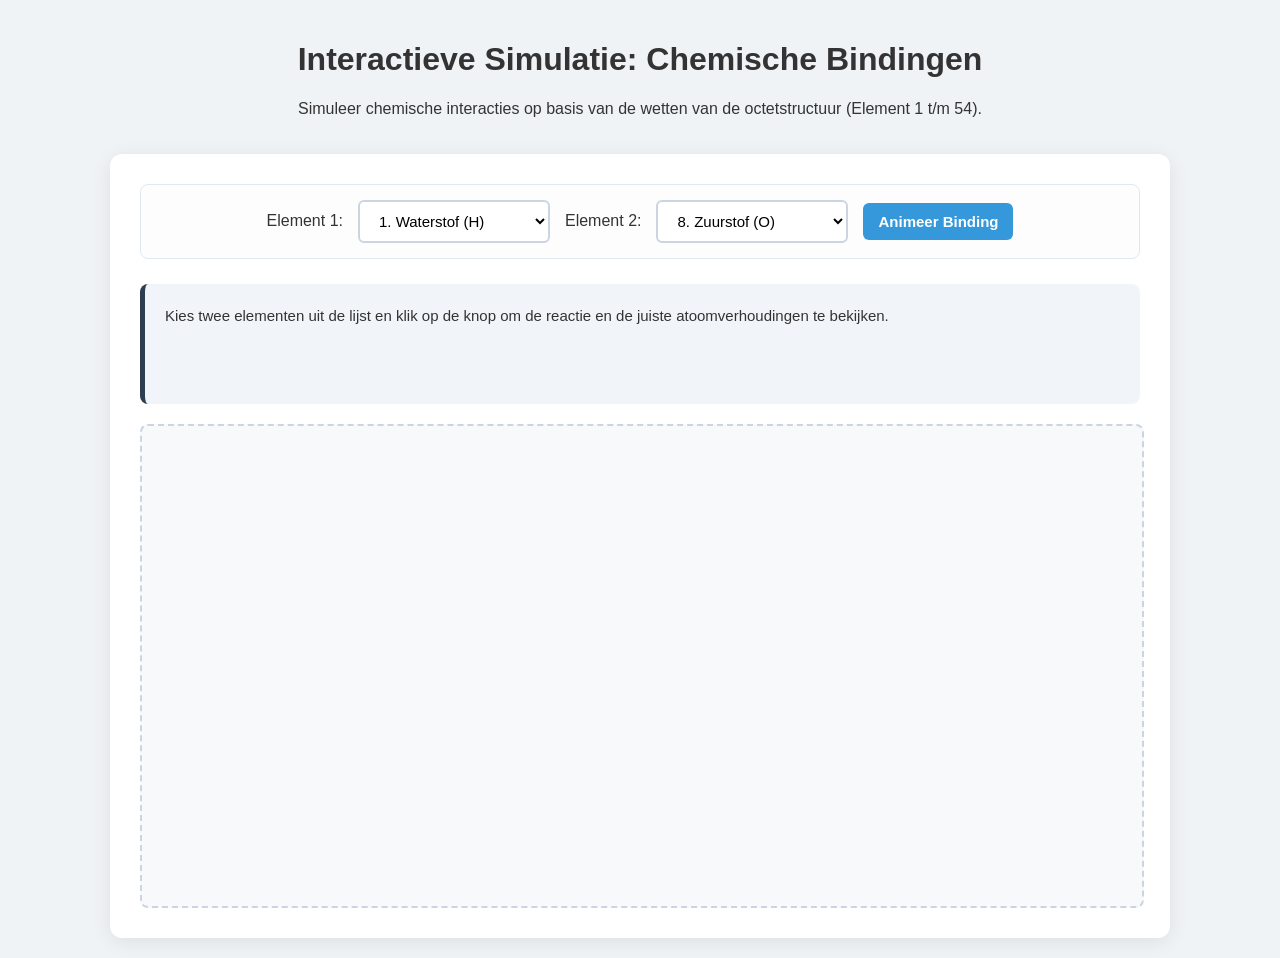
==== bindingen.html @ 424eeea4 "Add interactive simulation for chemical bonding with HTML, CSS, and JavaScript" ====
<!DOCTYPE html>
<html lang="nl">
<head>
    <meta charset="UTF-8">
    <meta name="viewport" content="width=device-width, initial-scale=1.0">
    <title>Simulatie: Chemische Bindingen (Uitgebreid)</title>
    <style>
        :root {
            --primary: #2c3e50;
            --accent: #3498db;
            --metal-color: #95a5a6;
            --nonmetal-color: #e67e22;
            --bg-canvas: #f8f9fa;
        }

        body {
            font-family: 'Segoe UI', Tahoma, Geneva, Verdana, sans-serif;
            background-color: #f0f3f6;
            color: #333;
            margin: 0;
            padding: 20px;
            display: flex;
            flex-direction: column;
            align-items: center;
        }

        header {
            text-align: center;
            margin-bottom: 20px;
        }

        .container {
            max-width: 1000px;
            width: 100%;
            background: white;
            padding: 30px;
            border-radius: 12px;
            box-shadow: 0 4px 20px rgba(0,0,0,0.08);
        }

        .controls {
            display: flex;
            gap: 15px;
            justify-content: center;
            align-items: center;
            margin-bottom: 25px;
            flex-wrap: wrap;
            background: #fdfdfd;
            padding: 15px;
            border-radius: 8px;
            border: 1px solid #e2e8f0;
        }

        select, button {
            padding: 10px 15px;
            font-size: 15px;
            border-radius: 6px;
            border: 2px solid #cbd5e1;
            outline: none;
            background: white;
        }

        select:focus {
            border-color: var(--accent);
        }

        button {
            background-color: var(--accent);
            color: white;
            border: none;
            cursor: pointer;
            font-weight: bold;
            transition: background 0.2s;
        }

        button:hover {
            background-color: #2980b9;
        }

        .result-box {
            background-color: #f1f5f9;
            padding: 20px;
            border-radius: 8px;
            margin-bottom: 20px;
            border-left: 5px solid var(--primary);
            min-height: 80px;
            line-height: 1.6;
            font-size: 15px;
        }

        .animation-container {
            width: 100%;
            height: 480px;
            border: 2px dashed #cbd5e1;
            border-radius: 8px;
            position: relative;
            overflow: hidden;
            background-color: var(--bg-canvas);
        }

        .atom {
            width: 80px;
            height: 80px;
            border-radius: 50%;
            position: absolute;
            display: flex;
            flex-direction: column;
            justify-content: center;
            align-items: center;
            font-weight: bold;
            color: white;
            transition: all 1.2s ease-in-out;
            box-shadow: 0 4px 10px rgba(0,0,0,0.15);
            z-index: 2;
            font-size: 16px;
        }

        .atom span {
            font-size: 11px;
            font-weight: normal;
            opacity: 0.9;
            margin-top: 2px;
        }

        .atom.metal { background-color: var(--metal-color); }
        .atom.nonmetal { background-color: var(--nonmetal-color); }

        .electron {
            width: 14px;
            height: 14px;
            border-radius: 50%;
            position: absolute;
            z-index: 3;
            box-shadow: 0 0 6px rgba(0,0,0,0.3);
            transition: all 1.2s ease-in-out;
            opacity: 0;
        }

        @keyframes vibrateShared {
            0% { transform: translate(0, 0); }
            50% { transform: translate(1px, -1px); }
            100% { transform: translate(0, 0); }
        }
        .shared-vibe {
            animation: vibrateShared 0.3s infinite linear;
        }

        @keyframes seaMove {
            0% { transform: translate(0, 0); }
            50% { transform: translate(20px, -15px); }
            100% { transform: translate(0, 0); }
        }
        .sea-electron {
            background-color: #f1c40f;
            box-shadow: 0 0 8px #f1c40f;
            animation: seaMove 2.5s infinite ease-in-out;
            opacity: 1;
        }

        .charge-badge {
            position: absolute;
            top: -8px;
            right: -8px;
            color: white;
            border-radius: 50%;
            width: 24px;
            height: 24px;
            display: flex;
            justify-content: center;
            align-items: center;
            font-size: 12px;
            font-weight: bold;
            box-shadow: 0 2px 5px rgba(0,0,0,0.2);
        }
    </style>
</head>
<body>

<header>
    <h1>Interactieve Simulatie: Chemische Bindingen</h1>
    <p>Simuleer chemische interacties op basis van de wetten van de octetstructuur (Element 1 t/m 54).</p>
</header>

<div class="container">
    <div class="controls">
        <label for="element1">Element 1:</label>
        <select id="element1"></select>

        <label for="element2">Element 2:</label>
        <select id="element2"></select>

        <button onclick="startSimulatie()">Animeer Binding</button>
    </div>

    <div class="result-box" id="resultaat-tekst">
        Kies twee elementen uit de lijst en klik op de knop om de reactie en de juiste atoomverhoudingen te bekijken.
    </div>

    <div class="animation-container" id="canvas"></div>
</div>

<script>
    // Database van de eerste 54 elementen geïmporteerd uit de cursusdata
    const elementenData = [
        { num: 1, sym: "H", naam: "Waterstof", metal: false, val: 1 },
        { num: 2, sym: "He", naam: "Helium", metal: false, val: 0 },
        { num: 3, sym: "Li", naam: "Lithium", metal: true, val: 1 },
        { num: 4, sym: "Be", naam: "Beryllium", metal: true, val: 2 },
        { num: 5, sym: "B", naam: "Boor", metal: false, val: 3 },
        { num: 6, sym: "C", naam: "Koolstof", metal: false, val: 4 },
        { num: 7, sym: "N", naam: "Stikstof", metal: false, val: 5 },
        { num: 8, sym: "O", naam: "Zuurstof", metal: false, val: 6 },
        { num: 9, sym: "F", naam: "Fluor", metal: false, val: 7 },
        { num: 10, sym: "Ne", naam: "Neon", metal: false, val: 0 },
        { num: 11, sym: "Na", naam: "Natrium", metal: true, val: 1 },
        { num: 12, sym: "Mg", naam: "Magnesium", metal: true, val: 2 },
        { num: 13, sym: "Al", naam: "Aluminium", metal: true, val: 3 },
        { num: 14, sym: "Si", naam: "Silicium", metal: true, val: 4 },
        { num: 15, sym: "P", naam: "Fosfor", metal: false, val: 5 },
        { num: 16, sym: "S", naam: "Zwavel", metal: false, val: 6 },
        { num: 17, sym: "Cl", naam: "Chloor", metal: false, val: 7 },
        { num: 18, sym: "Ar", naam: "Argon", metal: false, val: 0 },
        { num: 19, sym: "K", naam: "Kalium", metal: true, val: 1 },
        { num: 20, sym: "Ca", naam: "Calcium", metal: true, val: 2 },
        { num: 21, sym: "Sc", naam: "Scandium", metal: true, val: 3 },
        { num: 22, sym: "Ti", naam: "Titaan", metal: true, val: 4 },
        { num: 23, sym: "V", naam: "Vanadium", metal: true, val: 5 },
        { num: 24, sym: "Cr", naam: "Chroom", metal: true, val: 6 },
        { num: 25, sym: "Mn", naam: "Mangaan", metal: true, val: 7 },
        { num: 26, sym: "Fe", naam: "IJzer", metal: true, val: 8 },
        { num: 27, sym: "Co", naam: "Kobalt", metal: true, val: 9 },
        { num: 28, sym: "Ni", naam: "Nikkel", metal: true, val: 0 },
        { num: 29, sym: "Cu", naam: "Koper", metal: true, val: 1 },
        { num: 30, sym: "Zn", naam: "Zink", metal: true, val: 2 },
        { num: 31, sym: "Ga", naam: "Gallium", metal: true, val: 3 },
        { num: 32, sym: "Ge", naam: "Germanium", metal: true, val: 4 },
        { num: 33, sym: "As", naam: "Arseen", metal: true, val: 5 },
        { num: 34, sym: "Se", naam: "Seleen", metal: false, val: 6 },
        { num: 35, sym: "Br", naam: "Broom", metal: false, val: 7 },
        { num: 36, sym: "Kr", naam: "Krypton", metal: false, val: 0 },
        { num: 37, sym: "Rb", naam: "Rubidium", metal: true, val: 1 },
        { num: 38, sym: "Sr", naam: "Strontium", metal: true, val: 2 },
        { num: 39, sym: "Y", naam: "Yttrium", metal: true, val: 3 },
        { num: 40, sym: "Zr", naam: "Zirkoon", metal: true, val: 4 },
        { num: 41, sym: "Nb", naam: "Niobium", metal: true, val: 5 },
        { num: 42, sym: "Mo", naam: "Molybdeen", metal: true, val: 6 },
        { num: 43, sym: "Tc", naam: "Technetium", metal: true, val: 7 },
        { num: 44, sym: "Ru", naam: "Ruthenium", metal: true, val: 8 },
        { num: 45, sym: "Rh", naam: "Rodium", metal: true, val: 9 },
        { num: 46, sym: "Pd", naam: "Palladium", metal: true, val: 0 },
        { num: 47, sym: "Ag", naam: "Zilver", metal: true, val: 1 },
        { num: 48, sym: "Cd", naam: "Cadmium", metal: true, val: 2 },
        { num: 49, sym: "In", naam: "Indium", metal: true, val: 3 },
        { num: 50, sym: "Sn", naam: "Tin", metal: true, val: 4 },
        { num: 51, sym: "Sb", naam: "Antimoon", metal: true, val: 5 },
        { num: 52, sym: "Te", naam: "Telluur", metal: true, val: 6 },
        { num: 53, sym: "I", naam: "Jood", metal: false, val: 7 },
        { num: 54, sym: "Xe", naam: "Xenon", metal: false, val: 0 }
    ];

    // Kleurenschema voor opeenvolgende elektronenparen (1e = geel, 2e = cyaan, 3e = roze)
    const paarKleuren = ['#f1c40f', '#00cec9', '#fd79a8'];

    // Bereken Grootste Gemene Deler voor verhoudingen
    function gcd(a, b) {
        return b ? gcd(b, a % b) : a;
    }

    // Initialiseer dropdowns
    window.onload = function() {
        const s1 = document.getElementById('element1');
        const s2 = document.getElementById('element2');
        elementenData.forEach((el, index) => {
            let opt1 = document.createElement('option');
            opt1.value = index;
            opt1.textContent = `${el.num}. ${el.naam} (${el.sym})`;
            let opt2 = opt1.cloneNode(true);
            s1.appendChild(opt1);
            s2.appendChild(opt2);
        });
        // Standaard selectie instellen (H en O)
        s1.value = 0; // H
        s2.value = 7; // O
    };

    function getChemicalProps(el) {
        let needs = 0;
        let gives = 0;
        if (!el.metal) {
            if (el.sym === 'H') needs = 1;
            else if (el.val === 0) needs = 0;
            else needs = 8 - el.val;
        } else {
            // Didactische vereenvoudiging overgangsmetalen naar meest stabiele ionlading (+2 of +3)
            if (el.val > 0 && el.val <= 3) gives = el.val;
            else if (el.val === 4) gives = 4;
            else gives = 2; 
        }
        return { needs, gives };
    }

    function startSimulatie() {
        const el1 = elementenData[document.getElementById('element1').value];
        const el2 = elementenData[document.getElementById('element2').value];
        const canvas = document.getElementById('canvas');
        const resultBox = document.getElementById('resultaat-tekst');
        
        canvas.innerHTML = ''; 

        // Uitzondering: Edelgassen
        if (el1.val === 0 || el2.val === 0) {
            resultBox.innerHTML = `<strong>Geen Binding mogelijk (Edelgas)</strong><br>
            Een van de geselecteerde elementen is een edelgas. Deze hebben al een stabiele octetstructuur (of duet) in hun buitenste schil en gaan geen bindingen aan.`;
            renderInert(el1, el2, canvas);
            return;
        }

        const props1 = getChemicalProps(el1);
        const props2 = getChemicalProps(el2);

        if (el1.metal !== el2.metal) {
            // Ionbinding
            const metal = el1.metal ? el1 : el2;
            const nonmetal = el1.metal ? el2 : el1;
            const mProps = getChemicalProps(metal);
            const nProps = getChemicalProps(nonmetal);
            
            toonIonbinding(metal, nonmetal, mProps, nProps, canvas, resultBox);
        } else if (!el1.metal && !el2.metal) {
            // Covalente binding
            toonCovalenteBinding(el1, el2, props1, props2, canvas, resultBox);
        } else {
            // Metaalbinding
            toonMetaalbinding(el1, el2, props1, props2, canvas, resultBox);
        }
    }

    function renderInert(el1, el2, canvas) {
        const atom1 = createAtomDiv(el1, 250, 200);
        const atom2 = createAtomDiv(el2, 510, 200);
        canvas.appendChild(atom1);
        canvas.appendChild(atom2);
    }

    function createAtomDiv(el, x, y) {
        const div = document.createElement('div');
        div.className = `atom ${el.metal ? 'metal' : 'nonmetal'}`;
        div.style.left = x + 'px';
        div.style.top = y + 'px';
        div.innerHTML = `${el.sym}<span>val: ${el.val}</span>`;
        return div;
    }

    function toonIonbinding(metal, nonmetal, mProps, nProps, canvas, resultBox) {
        const g = gcd(mProps.gives, nProps.needs);
        const countM = nProps.needs / g;
        const countN = mProps.gives / g;

        // FOUT HERSTELD: Hier is .name veranderd naar .naam
        resultBox.innerHTML = `<strong>Type Binding: Ionbinding (Metaal + Niet-metaal)</strong><br>
        Om de stabiele edelgasconfiguratie te bereiken, moeten er <strong>${countM}</strong> atoom/atomen <strong>${metal.naam}</strong> 
        en <strong>${countN}</strong> atoom/atomen <strong>${nonmetal.naam}</strong> reageren.<br>
        <strong>Brutoformule:</strong> ${metal.sym}${countM > 1 ? `<sub>${countM}</sub>` : ''}${nonmetal.sym}${countN > 1 ? `<sub>${countN}</sub>` : ''}<br>
        <em>Elektronen worden volledig overgedragen van het metaal naar het niet-metaal, waardoor ionen ontstaan.</em>`;

        const metalAtoms = [];
        const nonmetalAtoms = [];

        // Teken metalen (links)
        for(let i=0; i<countM; i++) {
            const y = 200 - ((countM-1)*55) + (i*110);
            const atom = createAtomDiv(metal, 120, y);
            canvas.appendChild(atom);
            metalAtoms.push({div: atom, x: 120, y: y});
        }

        // Teken niet-metalen (rechts)
        for(let i=0; i<countN; i++) {
            const y = 200 - ((countN-1)*55) + (i*110);
            const atom = createAtomDiv(nonmetal, 560, y);
            canvas.appendChild(atom);
            nonmetalAtoms.push({div: atom, x: 560, y: y});
        }

        // Genereer en verplaats elektronen per metaal-atoom
        let targetIndex = 0;
        let targetVacancy = 0;

        metalAtoms.forEach((m) => {
            for(let e=0; e<mProps.gives; e++) {
                const elDiv = document.createElement('div');
                elDiv.className = 'electron';
                elDiv.style.backgroundColor = '#f1c40f';
                elDiv.style.boxShadow = '0 0 6px #f1c40f';
                elDiv.style.left = (m.x + 65) + 'px';
                elDiv.style.top = (m.y + 20 + (e*12)) + 'px';
                elDiv.style.opacity = 1;
                canvas.appendChild(elDiv);

                // Bepaal naar welk niet-metaalatoom dit elektron vliegt
                const target = nonmetalAtoms[targetIndex];
                
                setTimeout(() => {
                    elDiv.style.left = (target.x + 5) + 'px';
                    elDiv.style.top = (target.y + 15 + (targetVacancy*10)) + 'px';
                }, 400 + (e*150));

                setTimeout(() => { elDiv.style.opacity = 0; }, 2000);

                targetVacancy++;
                if (targetVacancy >= nProps.needs) {
                    targetVacancy = 0;
                    targetIndex++;
                }
            }
        });

        // Na overdracht: Ionen vormen en trekken elkaar aan
        setTimeout(() => {
            metalAtoms.forEach(m => {
                m.div.innerHTML += `<div class="charge-badge" style="background:#e74c3c;">+${mProps.gives}</div>`;
                m.div.style.left = (m.x + 100) + 'px';
            });
            nonmetalAtoms.forEach(n => {
                n.div.innerHTML += `<div class="charge-badge" style="background:#3498db;">-${nProps.needs}</div>`;
                n.div.style.left = (n.x - 100) + 'px';
            });
        }, 2200);
    }

    function toonCovalenteBinding(el1, el2, p1, p2, canvas, resultBox) {
        let count1, count2;
        
        if (el1.num === el2.num) {
            count1 = 1;
            count2 = 1;
        } else {
            const g = gcd(p1.needs, p2.needs);
            count1 = p2.needs / g;
            count2 = p1.needs / g;
        }

        // Bepaal centrale atoom (degene met kleinste aantal, of hoogste nood)
        let central, outer, cCount, oCount, cNeeds, oNeeds;
        if (count1 <= count2) {
            central = el1; cCount = count1; cNeeds = p1.needs;
            outer = el2; oCount = count2; oNeeds = p2.needs;
        } else {
            central = el2; cCount = count2; cNeeds = p2.needs;
            outer = el1; oCount = count1; oNeeds = p1.needs;
        }

        // Bereken hoeveel bindingen er per buitenste atoom liggen
        const bindingenPerAtoom = oNeeds;

        resultBox.innerHTML = `<strong>Type Binding: Covalente binding / Atoombinding (Niet-metaal + Niet-metaal)</strong><br>
        Beide elementen eisen elektronen op. Ze gaan elektronen <strong>delen</strong> in gemeenschappelijke elektronenparen.<br>
        <strong>Brutoformule:</strong> ${central.sym}${cCount > 1 ? `<sub>${cCount}</sub>` : ''}${outer.sym}${oCount > 1 ? `<sub>${oCount}</sub>` : ''}<br>
        <em>Tussen het centrale atoom en elk buitenste atoom worden <strong>${bindingenPerAtoom}</strong> elektronenparen gevormd. Elk paar heeft een eigen kleur gekregen.</em>`;

        const centralAtoms = [];
        const outerAtoms = [];

        // Layout coördinaten bepalen voor centrale atoom (midden)
        const cx = 380, cy = 200;
        const cAtom = createAtomDiv(central, cx, cy);
        canvas.appendChild(cAtom);
        centralAtoms.push({x: cx, y: cy});

        // Buitenste atomen symmetrisch rondom plaatsen
        const posities = [
            {x: cx + 160, y: cy},       // Rechts
            {x: cx - 160, y: cy},       // Links
            {x: cx,       y: cy - 130}, // Boven
            {x: cx,       y: cy + 130}  // Onder
        ];

        for(let i=0; i<oCount; i++) {
            if (i >= posities.length) break; // Veiligheidscap voor weergave
            const pos = posities[i];
            const oAtom = createAtomDiv(outer, pos.x, pos.y);
            canvas.appendChild(oAtom);
            outerAtoms.push({div: oAtom, origX: pos.x, origY: pos.y, targetX: cx + (pos.x - cx)*0.62, targetY: cy + (pos.y - cy)*0.62});
        }

        // Animatie: Atomen schuiven naar elkaar toe voor overlap
        setTimeout(() => {
            outerAtoms.forEach(o => {
                o.div.style.left = o.targetX + 'px';
                o.div.style.top = o.targetY + 'px';
            });
        }, 400);

        // Gedeelde elektronenparen exact in de overlapzones genereren
        setTimeout(() => {
            outerAtoms.forEach(o => {
                // Bereken exacte midden tussen kernen
                const midX = (cx + o.targetX) / 2 + 33; 
                const midY = (cy + o.targetY) / 2 + 33;

                // Loop over het aantal bindingen (paren) tussen deze twee specifieke partners
                for(let b=0; b<bindingenPerAtoom; b++) {
                    const kleur = paarKleuren[b % paarKleuren.length];
                    const offset = (b - (bindingenPerAtoom - 1) / 2) * 20; // Verschuif opeenvolgende paren verticaal/horizontaal

                    let xPos = midX;
                    let yPos = midY;

                    if (Math.abs(o.targetX - cx) > Math.abs(o.targetY - cy)) {
                        // Horizontale binding: stapel paren verticaal
                        yPos += offset;
                        // Teken de 2 elektronen van het paar vlak naast elkaar
                        createSharedElectron(xPos - 7, yPos, kleur, canvas);
                        createSharedElectron(xPos + 7, yPos, kleur, canvas);
                    } else {
                        // Verticale binding: stapel paren horizontaal
                        xPos += offset;
                        createSharedElectron(xPos, yPos - 7, kleur, canvas);
                        createSharedElectron(xPos, yPos + 7, kleur, canvas);
                    }
                }
            });
        }, 1600);
    }

    function createSharedElectron(x, y, color, canvas) {
        const e = document.createElement('div');
        e.className = 'electron shared-vibe';
        e.style.left = x + 'px';
        e.style.top = y + 'px';
        e.style.backgroundColor = color;
        e.style.boxShadow = `0 0 8px ${color}`;
        e.style.opacity = 1;
        canvas.appendChild(e);
    }

    function toonMetaalbinding(el1, el2, p1, p2, canvas, resultBox) {
        // FOUT HERSTELD: Hier is .name veranderd naar .naam
        resultBox.innerHTML = `<strong>Type Binding: Metaalbinding (Metaal + Metaal)</strong><br>
        Beide elementen (<strong>${el1.naam}</strong> en <strong>${el2.naam}</strong>) zijn metalen. Ze laten hun buitenste elektronen los. 
        Er vormt zich een georganiseerd <strong>metaalrooster</strong> van positief geladen metaalrompen, bijeengehouden door een 
        gemeenschappelijke, vloeibare <strong>'zee van vrije elektronen'</strong>.`;

        const posities = [
            {l: 160, t: 90},  {l: 360, t: 90},  {l: 560, t: 90},
            {l: 160, t: 220}, {l: 360, t: 220}, {l: 560, t: 220},
            {l: 160, t: 350}, {l: 360, t: 350}, {l: 560, t: 350}
        ];

        posities.forEach((pos, index) => {
            const actueelEl = (index % 2 === 0) ? el1 : el2;
            const props = getChemicalProps(actueelEl);
            const atom = document.createElement('div');
            atom.className = 'atom metal';
            atom.style.left = pos.l + 'px';
            atom.style.top = pos.t + 'px';
            atom.style.width = '70px';
            atom.style.height = '70px';
            atom.innerHTML = actueelEl.sym;
            atom.innerHTML += `<div class="charge-badge" style="background:#e74c3c; top:-5px; right:-5px; width:20px; height:20px; font-size:10px;">+${props.gives}</div>`;
            canvas.appendChild(atom);
        });

        // Genereer de elektronenwolk (zee)
        const aantalElektronen = (p1.gives + p2.gives) * 3;
        for(let i=0; i<aantalElektronen; i++) {
            const e = document.createElement('div');
            e.className = 'electron sea-electron';
            e.style.left = (180 + Math.random() * 410) + 'px';
            e.style.top = (100 + Math.random() * 270) + 'px';
            e.style.animationDelay = (Math.random() * 2) + 's';
            canvas.appendChild(e);
        }
    }
</script>

</body>
</html>
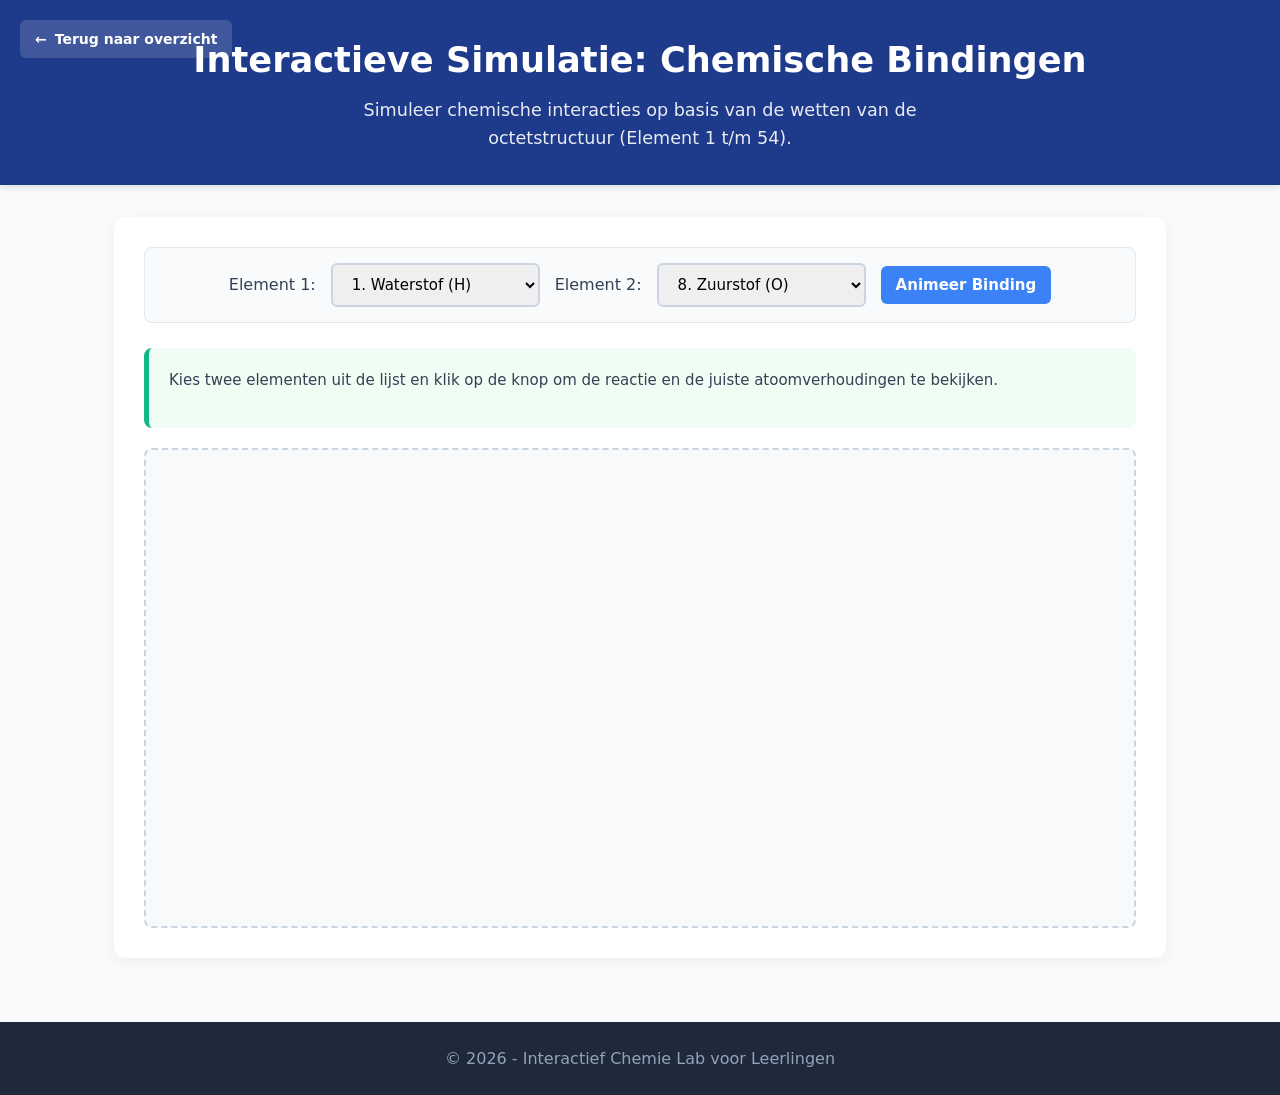
==== commit c6906fbe: "Refactor HTML structure and styles for interactive chemistry lab simulation" ====
--- a/bindingen.html
+++ b/bindingen.html
@@ -3,91 +3,12 @@
 <head>
     <meta charset="UTF-8">
     <meta name="viewport" content="width=device-width, initial-scale=1.0">
-    <title>Simulatie: Chemische Bindingen (Uitgebreid)</title>
+    <title>Simulatie: Chemische Bindingen</title>
+    <link rel="stylesheet" href="style.css">
     <style>
-        :root {
-            --primary: #2c3e50;
-            --accent: #3498db;
-            --metal-color: #95a5a6;
-            --nonmetal-color: #e67e22;
-            --bg-canvas: #f8f9fa;
-        }
-
-        body {
-            font-family: 'Segoe UI', Tahoma, Geneva, Verdana, sans-serif;
-            background-color: #f0f3f6;
-            color: #333;
-            margin: 0;
-            padding: 20px;
-            display: flex;
-            flex-direction: column;
-            align-items: center;
-        }
-
-        header {
-            text-align: center;
-            margin-bottom: 20px;
-        }
-
-        .container {
-            max-width: 1000px;
-            width: 100%;
-            background: white;
-            padding: 30px;
-            border-radius: 12px;
-            box-shadow: 0 4px 20px rgba(0,0,0,0.08);
-        }
-
-        .controls {
-            display: flex;
-            gap: 15px;
-            justify-content: center;
-            align-items: center;
-            margin-bottom: 25px;
-            flex-wrap: wrap;
-            background: #fdfdfd;
-            padding: 15px;
-            border-radius: 8px;
-            border: 1px solid #e2e8f0;
-        }
-
-        select, button {
-            padding: 10px 15px;
-            font-size: 15px;
-            border-radius: 6px;
-            border: 2px solid #cbd5e1;
-            outline: none;
-            background: white;
-        }
-
-        select:focus {
-            border-color: var(--accent);
-        }
-
-        button {
-            background-color: var(--accent);
-            color: white;
-            border: none;
-            cursor: pointer;
-            font-weight: bold;
-            transition: background 0.2s;
-        }
-
-        button:hover {
-            background-color: #2980b9;
-        }
-
-        .result-box {
-            background-color: #f1f5f9;
-            padding: 20px;
-            border-radius: 8px;
-            margin-bottom: 20px;
-            border-left: 5px solid var(--primary);
-            min-height: 80px;
-            line-height: 1.6;
-            font-size: 15px;
-        }
-
+        /* --- SPECIFIEKE ANIMATIE & SIMULATIE STYLES --- */
+        /* Deze stijlen gelden alleen voor de elementen in de canvas van deze specifieke oefening */
+        
         .animation-container {
             width: 100%;
             height: 480px;
@@ -95,7 +16,7 @@
             border-radius: 8px;
             position: relative;
             overflow: hidden;
-            background-color: var(--bg-canvas);
+            background-color: #f8f9fa;
         }
 
         .atom {
@@ -151,8 +72,8 @@
             100% { transform: translate(0, 0); }
         }
         .sea-electron {
-            background-color: #f1c40f;
-            box-shadow: 0 0 8px #f1c40f;
+            background-color: var(--electron-color);
+            box-shadow: 0 0 8px var(--electron-color);
             animation: seaMove 2.5s infinite ease-in-out;
             opacity: 1;
         }
@@ -172,35 +93,67 @@
             font-weight: bold;
             box-shadow: 0 2px 5px rgba(0,0,0,0.2);
         }
+
+        /* Navigatie knopje linksboven in de header */
+        .nav-back {
+            position: absolute;
+            left: 20px;
+            top: 20px;
+            color: white;
+            text-decoration: none;
+            background-color: rgba(255, 255, 255, 0.15);
+            padding: 8px 15px;
+            border-radius: 6px;
+            font-weight: bold;
+            font-size: 14px;
+            transition: background 0.2s;
+            display: flex;
+            align-items: center;
+            gap: 8px;
+        }
+
+        .nav-back:hover {
+            background-color: rgba(255, 255, 255, 0.3);
+        }
     </style>
 </head>
 <body>
 
-<header>
+<header style="position: relative;">
+    <a href="index.html" class="nav-back">
+        <span>&#8592;</span> Terug naar overzicht
+    </a>
+    
     <h1>Interactieve Simulatie: Chemische Bindingen</h1>
     <p>Simuleer chemische interacties op basis van de wetten van de octetstructuur (Element 1 t/m 54).</p>
 </header>
 
-<div class="container">
-    <div class="controls">
-        <label for="element1">Element 1:</label>
-        <select id="element1"></select>
-
-        <label for="element2">Element 2:</label>
-        <select id="element2"></select>
-
-        <button onclick="startSimulatie()">Animeer Binding</button>
+<main>
+    <div class="container">
+        <div class="controls">
+            <label for="element1">Element 1:</label>
+            <select id="element1"></select>
+
+            <label for="element2">Element 2:</label>
+            <select id="element2"></select>
+
+            <button onclick="startSimulatie()">Animeer Binding</button>
+        </div>
+
+        <div class="result-box" id="resultaat-tekst">
+            Kies twee elementen uit de lijst en klik op de knop om de reactie en de juiste atoomverhoudingen te bekijken.
+        </div>
+
+        <div class="animation-container" id="canvas"></div>
     </div>
-
-    <div class="result-box" id="resultaat-tekst">
-        Kies twee elementen uit de lijst en klik op de knop om de reactie en de juiste atoomverhoudingen te bekijken.
-    </div>
-
-    <div class="animation-container" id="canvas"></div>
-</div>
+</main>
+
+<footer>
+    <p>&copy; 2026 - Interactief Chemie Lab voor Leerlingen</p>
+</footer>
 
 <script>
-    // Database van de eerste 54 elementen geïmporteerd uit de cursusdata
+    // Database van de eerste 54 elementen
     const elementenData = [
         { num: 1, sym: "H", naam: "Waterstof", metal: false, val: 1 },
         { num: 2, sym: "He", naam: "Helium", metal: false, val: 0 },
@@ -258,15 +211,10 @@
         { num: 54, sym: "Xe", naam: "Xenon", metal: false, val: 0 }
     ];
 
-    // Kleurenschema voor opeenvolgende elektronenparen (1e = geel, 2e = cyaan, 3e = roze)
     const paarKleuren = ['#f1c40f', '#00cec9', '#fd79a8'];
 
-    // Bereken Grootste Gemene Deler voor verhoudingen
-    function gcd(a, b) {
-        return b ? gcd(b, a % b) : a;
-    }
-
-    // Initialiseer dropdowns
+    function gcd(a, b) { return b ? gcd(b, a % b) : a; }
+
     window.onload = function() {
         const s1 = document.getElementById('element1');
         const s2 = document.getElementById('element2');
@@ -278,20 +226,17 @@
             s1.appendChild(opt1);
             s2.appendChild(opt2);
         });
-        // Standaard selectie instellen (H en O)
         s1.value = 0; // H
         s2.value = 7; // O
     };
 
     function getChemicalProps(el) {
-        let needs = 0;
-        let gives = 0;
+        let needs = 0; let gives = 0;
         if (!el.metal) {
             if (el.sym === 'H') needs = 1;
             else if (el.val === 0) needs = 0;
             else needs = 8 - el.val;
         } else {
-            // Didactische vereenvoudiging overgangsmetalen naar meest stabiele ionlading (+2 of +3)
             if (el.val > 0 && el.val <= 3) gives = el.val;
             else if (el.val === 4) gives = 4;
             else gives = 2; 
@@ -307,10 +252,9 @@
         
         canvas.innerHTML = ''; 
 
-        // Uitzondering: Edelgassen
         if (el1.val === 0 || el2.val === 0) {
             resultBox.innerHTML = `<strong>Geen Binding mogelijk (Edelgas)</strong><br>
-            Een van de geselecteerde elementen is een edelgas. Deze hebben al een stabiele octetstructuur (of duet) in hun buitenste schil en gaan geen bindingen aan.`;
+            Een van de geselecteerde elementen is een edelgas. Deze hebben al een stabiele octetstructuur in hun buitenste schil en gaan geen bindingen aan.`;
             renderInert(el1, el2, canvas);
             return;
         }
@@ -319,34 +263,25 @@
         const props2 = getChemicalProps(el2);
 
         if (el1.metal !== el2.metal) {
-            // Ionbinding
             const metal = el1.metal ? el1 : el2;
             const nonmetal = el1.metal ? el2 : el1;
-            const mProps = getChemicalProps(metal);
-            const nProps = getChemicalProps(nonmetal);
-            
-            toonIonbinding(metal, nonmetal, mProps, nProps, canvas, resultBox);
+            toonIonbinding(metal, nonmetal, getChemicalProps(metal), getChemicalProps(nonmetal), canvas, resultBox);
         } else if (!el1.metal && !el2.metal) {
-            // Covalente binding
             toonCovalenteBinding(el1, el2, props1, props2, canvas, resultBox);
         } else {
-            // Metaalbinding
             toonMetaalbinding(el1, el2, props1, props2, canvas, resultBox);
         }
     }
 
     function renderInert(el1, el2, canvas) {
-        const atom1 = createAtomDiv(el1, 250, 200);
-        const atom2 = createAtomDiv(el2, 510, 200);
-        canvas.appendChild(atom1);
-        canvas.appendChild(atom2);
+        canvas.appendChild(createAtomDiv(el1, 250, 200));
+        canvas.appendChild(createAtomDiv(el2, 510, 200));
     }
 
     function createAtomDiv(el, x, y) {
         const div = document.createElement('div');
         div.className = `atom ${el.metal ? 'metal' : 'nonmetal'}`;
-        div.style.left = x + 'px';
-        div.style.top = y + 'px';
+        div.style.left = x + 'px'; div.style.top = y + 'px';
         div.innerHTML = `${el.sym}<span>val: ${el.val}</span>`;
         return div;
     }
@@ -356,17 +291,14 @@
         const countM = nProps.needs / g;
         const countN = mProps.gives / g;
 
-        // FOUT HERSTELD: Hier is .name veranderd naar .naam
         resultBox.innerHTML = `<strong>Type Binding: Ionbinding (Metaal + Niet-metaal)</strong><br>
         Om de stabiele edelgasconfiguratie te bereiken, moeten er <strong>${countM}</strong> atoom/atomen <strong>${metal.naam}</strong> 
         en <strong>${countN}</strong> atoom/atomen <strong>${nonmetal.naam}</strong> reageren.<br>
         <strong>Brutoformule:</strong> ${metal.sym}${countM > 1 ? `<sub>${countM}</sub>` : ''}${nonmetal.sym}${countN > 1 ? `<sub>${countN}</sub>` : ''}<br>
         <em>Elektronen worden volledig overgedragen van het metaal naar het niet-metaal, waardoor ionen ontstaan.</em>`;
 
-        const metalAtoms = [];
-        const nonmetalAtoms = [];
-
-        // Teken metalen (links)
+        const metalAtoms = []; const nonmetalAtoms = [];
+
         for(let i=0; i<countM; i++) {
             const y = 200 - ((countM-1)*55) + (i*110);
             const atom = createAtomDiv(metal, 120, y);
@@ -374,7 +306,6 @@
             metalAtoms.push({div: atom, x: 120, y: y});
         }
 
-        // Teken niet-metalen (rechts)
         for(let i=0; i<countN; i++) {
             const y = 200 - ((countN-1)*55) + (i*110);
             const atom = createAtomDiv(nonmetal, 560, y);
@@ -382,22 +313,18 @@
             nonmetalAtoms.push({div: atom, x: 560, y: y});
         }
 
-        // Genereer en verplaats elektronen per metaal-atoom
-        let targetIndex = 0;
-        let targetVacancy = 0;
+        let targetIndex = 0; let targetVacancy = 0;
 
         metalAtoms.forEach((m) => {
             for(let e=0; e<mProps.gives; e++) {
                 const elDiv = document.createElement('div');
                 elDiv.className = 'electron';
                 elDiv.style.backgroundColor = '#f1c40f';
-                elDiv.style.boxShadow = '0 0 6px #f1c40f';
                 elDiv.style.left = (m.x + 65) + 'px';
                 elDiv.style.top = (m.y + 20 + (e*12)) + 'px';
                 elDiv.style.opacity = 1;
                 canvas.appendChild(elDiv);
 
-                // Bepaal naar welk niet-metaalatoom dit elektron vliegt
                 const target = nonmetalAtoms[targetIndex];
                 
                 setTimeout(() => {
@@ -409,13 +336,11 @@
 
                 targetVacancy++;
                 if (targetVacancy >= nProps.needs) {
-                    targetVacancy = 0;
-                    targetIndex++;
+                    targetVacancy = 0; targetIndex++;
                 }
             }
         });
 
-        // Na overdracht: Ionen vormen en trekken elkaar aan
         setTimeout(() => {
             metalAtoms.forEach(m => {
                 m.div.innerHTML += `<div class="charge-badge" style="background:#e74c3c;">+${mProps.gives}</div>`;
@@ -430,90 +355,58 @@
 
     function toonCovalenteBinding(el1, el2, p1, p2, canvas, resultBox) {
         let count1, count2;
-        
-        if (el1.num === el2.num) {
-            count1 = 1;
-            count2 = 1;
-        } else {
+        if (el1.num === el2.num) { count1 = 1; count2 = 1; } 
+        else {
             const g = gcd(p1.needs, p2.needs);
-            count1 = p2.needs / g;
-            count2 = p1.needs / g;
-        }
-
-        // Bepaal centrale atoom (degene met kleinste aantal, of hoogste nood)
-        let central, outer, cCount, oCount, cNeeds, oNeeds;
-        if (count1 <= count2) {
-            central = el1; cCount = count1; cNeeds = p1.needs;
-            outer = el2; oCount = count2; oNeeds = p2.needs;
-        } else {
-            central = el2; cCount = count2; cNeeds = p2.needs;
-            outer = el1; oCount = count1; oNeeds = p1.needs;
-        }
-
-        // Bereken hoeveel bindingen er per buitenste atoom liggen
-        const bindingenPerAtoom = oNeeds;
+            count1 = p2.needs / g; count2 = p1.needs / g;
+        }
+
+        let central, outer, cCount, oCount;
+        if (count1 <= count2) { central = el1; cCount = count1; outer = el2; oCount = count2; } 
+        else { central = el2; cCount = count2; outer = el1; oCount = count1; }
+
+        const bindingenPerAtoom = (outer.num === 1) ? 1 : (8 - outer.val);
 
         resultBox.innerHTML = `<strong>Type Binding: Covalente binding / Atoombinding (Niet-metaal + Niet-metaal)</strong><br>
         Beide elementen eisen elektronen op. Ze gaan elektronen <strong>delen</strong> in gemeenschappelijke elektronenparen.<br>
         <strong>Brutoformule:</strong> ${central.sym}${cCount > 1 ? `<sub>${cCount}</sub>` : ''}${outer.sym}${oCount > 1 ? `<sub>${oCount}</sub>` : ''}<br>
-        <em>Tussen het centrale atoom en elk buitenste atoom worden <strong>${bindingenPerAtoom}</strong> elektronenparen gevormd. Elk paar heeft een eigen kleur gekregen.</em>`;
-
-        const centralAtoms = [];
-        const outerAtoms = [];
-
-        // Layout coördinaten bepalen voor centrale atoom (midden)
+        <em>Tussen het centrale atoom en elk buitenste atoom worden <strong>${bindingenPerAtoom}</strong> elektronenparen gevormd.</em>`;
+
+        const centralAtoms = []; const outerAtoms = [];
         const cx = 380, cy = 200;
         const cAtom = createAtomDiv(central, cx, cy);
-        canvas.appendChild(cAtom);
-        centralAtoms.push({x: cx, y: cy});
-
-        // Buitenste atomen symmetrisch rondom plaatsen
-        const posities = [
-            {x: cx + 160, y: cy},       // Rechts
-            {x: cx - 160, y: cy},       // Links
-            {x: cx,       y: cy - 130}, // Boven
-            {x: cx,       y: cy + 130}  // Onder
-        ];
+        canvas.appendChild(cAtom); centralAtoms.push({x: cx, y: cy});
+
+        const posities = [ {x: cx + 160, y: cy}, {x: cx - 160, y: cy}, {x: cx, y: cy - 130}, {x: cx, y: cy + 130} ];
 
         for(let i=0; i<oCount; i++) {
-            if (i >= posities.length) break; // Veiligheidscap voor weergave
+            if (i >= posities.length) break;
             const pos = posities[i];
             const oAtom = createAtomDiv(outer, pos.x, pos.y);
             canvas.appendChild(oAtom);
             outerAtoms.push({div: oAtom, origX: pos.x, origY: pos.y, targetX: cx + (pos.x - cx)*0.62, targetY: cy + (pos.y - cy)*0.62});
         }
 
-        // Animatie: Atomen schuiven naar elkaar toe voor overlap
+        setTimeout(() => {
+            outerAtoms.forEach(o => { o.div.style.left = o.targetX + 'px'; o.div.style.top = o.targetY + 'px'; });
+        }, 400);
+
         setTimeout(() => {
             outerAtoms.forEach(o => {
-                o.div.style.left = o.targetX + 'px';
-                o.div.style.top = o.targetY + 'px';
-            });
-        }, 400);
-
-        // Gedeelde elektronenparen exact in de overlapzones genereren
-        setTimeout(() => {
-            outerAtoms.forEach(o => {
-                // Bereken exacte midden tussen kernen
                 const midX = (cx + o.targetX) / 2 + 33; 
                 const midY = (cy + o.targetY) / 2 + 33;
 
-                // Loop over het aantal bindingen (paren) tussen deze twee specifieke partners
                 for(let b=0; b<bindingenPerAtoom; b++) {
                     const kleur = paarKleuren[b % paarKleuren.length];
-                    const offset = (b - (bindingenPerAtoom - 1) / 2) * 20; // Verschuif opeenvolgende paren verticaal/horizontaal
-
-                    let xPos = midX;
-                    let yPos = midY;
+                    const offset = (b - (bindingenPerAtoom - 1) / 2) * 20;
+
+                    let xPos = midX; let yPos = midY;
 
                     if (Math.abs(o.targetX - cx) > Math.abs(o.targetY - cy)) {
-                        // Horizontale binding: stapel paren verticaal
                         yPos += offset;
-                        // Teken de 2 elektronen van het paar vlak naast elkaar
                         createSharedElectron(xPos - 7, yPos, kleur, canvas);
                         createSharedElectron(xPos + 7, yPos, kleur, canvas);
                     } else {
-                        // Verticale binding: stapel paren horizontaal
                         xPos += offset;
                         createSharedElectron(xPos, yPos - 7, kleur, canvas);
                         createSharedElectron(xPos, yPos + 7, kleur, canvas);
@@ -526,8 +419,7 @@
     function createSharedElectron(x, y, color, canvas) {
         const e = document.createElement('div');
         e.className = 'electron shared-vibe';
-        e.style.left = x + 'px';
-        e.style.top = y + 'px';
+        e.style.left = x + 'px'; e.style.top = y + 'px';
         e.style.backgroundColor = color;
         e.style.boxShadow = `0 0 8px ${color}`;
         e.style.opacity = 1;
@@ -535,14 +427,13 @@
     }
 
     function toonMetaalbinding(el1, el2, p1, p2, canvas, resultBox) {
-        // FOUT HERSTELD: Hier is .name veranderd naar .naam
         resultBox.innerHTML = `<strong>Type Binding: Metaalbinding (Metaal + Metaal)</strong><br>
         Beide elementen (<strong>${el1.naam}</strong> en <strong>${el2.naam}</strong>) zijn metalen. Ze laten hun buitenste elektronen los. 
         Er vormt zich een georganiseerd <strong>metaalrooster</strong> van positief geladen metaalrompen, bijeengehouden door een 
         gemeenschappelijke, vloeibare <strong>'zee van vrije elektronen'</strong>.`;
 
         const posities = [
-            {l: 160, t: 90},  {l: 360, t: 90},  {l: 560, t: 90},
+            {l: 160, t: 90}, {l: 360, t: 90}, {l: 560, t: 90},
             {l: 160, t: 220}, {l: 360, t: 220}, {l: 560, t: 220},
             {l: 160, t: 350}, {l: 360, t: 350}, {l: 560, t: 350}
         ];
@@ -552,16 +443,13 @@
             const props = getChemicalProps(actueelEl);
             const atom = document.createElement('div');
             atom.className = 'atom metal';
-            atom.style.left = pos.l + 'px';
-            atom.style.top = pos.t + 'px';
-            atom.style.width = '70px';
-            atom.style.height = '70px';
+            atom.style.left = pos.l + 'px'; atom.style.top = pos.t + 'px';
+            atom.style.width = '70px'; atom.style.height = '70px';
             atom.innerHTML = actueelEl.sym;
             atom.innerHTML += `<div class="charge-badge" style="background:#e74c3c; top:-5px; right:-5px; width:20px; height:20px; font-size:10px;">+${props.gives}</div>`;
             canvas.appendChild(atom);
         });
 
-        // Genereer de elektronenwolk (zee)
         const aantalElektronen = (p1.gives + p2.gives) * 3;
         for(let i=0; i<aantalElektronen; i++) {
             const e = document.createElement('div');
--- a/style.css
+++ b/style.css
@@ -0,0 +1,199 @@
+/* --- BASIS VARIABELEN --- */
+:root {
+    --primary-color: #1e3a8a; /* Diep donkerblauw (wetenschappelijk/betrouwbaar) */
+    --secondary-color: #3b82f6; /* Helder blauw */
+    --accent-color: #10b981; /* Fris groen voor knoppen/acties */
+    --bg-color: #f8fafc; /* Zeer licht grijze/blauwe achtergrond (rustig voor de ogen) */
+    --text-color: #334155; /* Donkergrijs voor teksten (beter leesbaar dan puur zwart) */
+    --card-bg: #ffffff;
+    
+    /* Variabelen voor de simulatie-elementen */
+    --metal-color: #94a3b8;
+    --nonmetal-color: #f59e0b;
+    --electron-color: #fbbf24;
+}
+
+/* --- ALGEMENE RESET & TYPOGRAFIE --- */
+* {
+    box-sizing: border-box;
+    margin: 0;
+    padding: 0;
+}
+
+body {
+    font-family: 'Segoe UI', system-ui, -apple-system, sans-serif;
+    background-color: var(--bg-color);
+    color: var(--text-color);
+    line-height: 1.6;
+    display: flex;
+    flex-direction: column;
+    min-height: 100vh;
+}
+
+/* --- HEADER & NAVIGATIE --- */
+header {
+    background-color: var(--primary-color);
+    color: white;
+    padding: 2rem 1rem;
+    text-align: center;
+    box-shadow: 0 4px 6px -1px rgba(0, 0, 0, 0.1);
+}
+
+header h1 {
+    font-size: 2.2rem;
+    margin-bottom: 0.5rem;
+}
+
+header p {
+    font-size: 1.1rem;
+    opacity: 0.9;
+    max-width: 600px;
+    margin: 0 auto;
+}
+
+/* --- HOOFDCONTAINER --- */
+main {
+    flex: 1; /* Neemt resterende hoogte in */
+    width: 100%;
+    max-width: 1100px;
+    margin: 2rem auto;
+    padding: 0 1.5rem;
+}
+
+/* --- DASHBOARD GRID (Startpagina) --- */
+.dashboard-grid {
+    display: grid;
+    grid-template-columns: repeat(auto-fit, minmax(300px, 1fr));
+    gap: 2rem;
+    margin-top: 2rem;
+}
+
+.module-card {
+    background-color: var(--card-bg);
+    border-radius: 12px;
+    padding: 2rem;
+    box-shadow: 0 4px 15px rgba(0,0,0,0.05);
+    transition: transform 0.3s ease, box-shadow 0.3s ease;
+    display: flex;
+    flex-direction: column;
+    border-top: 5px solid var(--secondary-color);
+}
+
+.module-card:hover {
+    transform: translateY(-5px);
+    box-shadow: 0 10px 25px rgba(0,0,0,0.1);
+}
+
+.module-card h2 {
+    color: var(--primary-color);
+    margin-bottom: 1rem;
+    font-size: 1.5rem;
+}
+
+.module-card p {
+    flex-grow: 1; /* Duwt de knop altijd naar beneden */
+    margin-bottom: 1.5rem;
+    color: #64748b;
+}
+
+.module-badge {
+    display: inline-block;
+    padding: 0.25rem 0.75rem;
+    background-color: #e2e8f0;
+    color: #475569;
+    border-radius: 20px;
+    font-size: 0.8rem;
+    font-weight: bold;
+    margin-bottom: 1rem;
+    align-self: flex-start;
+}
+
+.module-badge.active {
+    background-color: #dcfce7;
+    color: #166534;
+}
+
+/* --- ALGEMENE COMPONENTEN (Voor de simulaties) --- */
+.container {
+    background: var(--card-bg);
+    padding: 30px;
+    border-radius: 12px;
+    box-shadow: 0 4px 15px rgba(0,0,0,0.05);
+    margin-bottom: 2rem;
+}
+
+.controls {
+    display: flex;
+    gap: 15px;
+    justify-content: center;
+    align-items: center;
+    margin-bottom: 25px;
+    flex-wrap: wrap;
+    background: var(--bg-color);
+    padding: 15px;
+    border-radius: 8px;
+    border: 1px solid #e2e8f0;
+}
+
+select, button, input {
+    padding: 10px 15px;
+    font-size: 15px;
+    border-radius: 6px;
+    border: 2px solid #cbd5e1;
+    outline: none;
+    font-family: inherit;
+}
+
+select:focus, input:focus {
+    border-color: var(--secondary-color);
+}
+
+button {
+    background-color: var(--secondary-color);
+    color: white;
+    border: none;
+    cursor: pointer;
+    font-weight: bold;
+    transition: background 0.2s, transform 0.1s;
+    text-decoration: none;
+    display: inline-block;
+    text-align: center;
+}
+
+button:hover, .btn:hover {
+    background-color: #2563eb;
+}
+
+button:active, .btn:active {
+    transform: scale(0.98);
+}
+
+.btn-primary {
+    background-color: var(--accent-color);
+    padding: 12px 20px;
+}
+
+.btn-primary:hover {
+    background-color: #059669;
+}
+
+/* --- BERICHTEN & RESULTATEN BOX --- */
+.result-box {
+    background-color: #f0fdf4;
+    padding: 20px;
+    border-radius: 8px;
+    margin-bottom: 20px;
+    border-left: 5px solid var(--accent-color);
+    min-height: 80px;
+    line-height: 1.6;
+    font-size: 15px;
+}
+
+/* --- FOOTER --- */
+footer {
+    background-color: #1e293b;
+    color: #94a3b8;
+    text-align: center;
+    padding: 1.5rem;
+    margin-top: auto;
+}
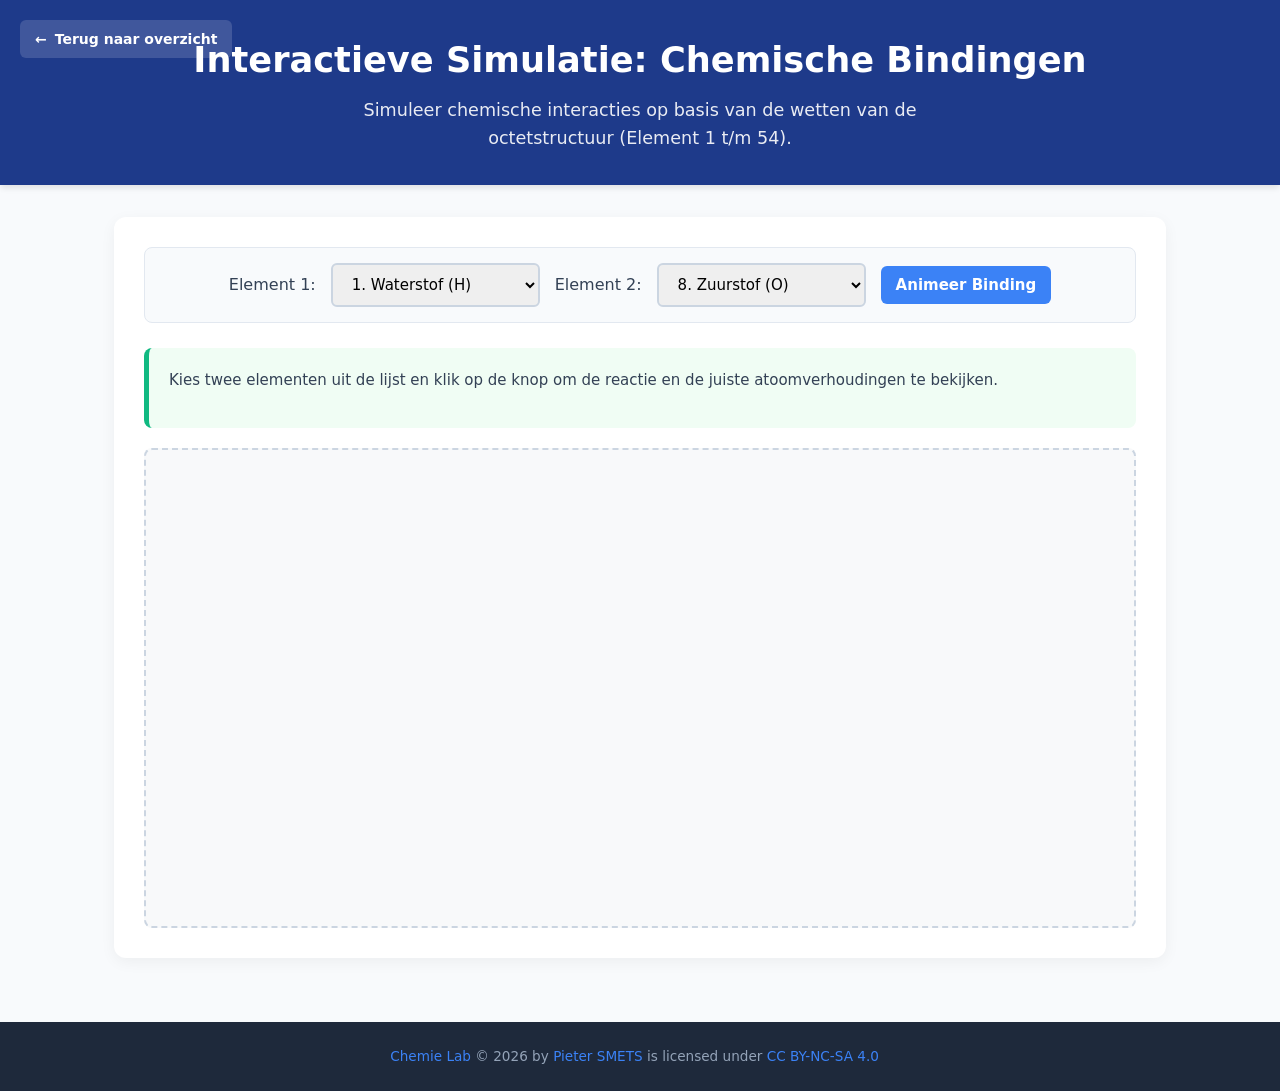
==== commit 7fe64df5: "Update footer content and styles across multiple HTML files for consistency and improved accessibili" ====
--- a/bindingen.html
+++ b/bindingen.html
@@ -149,7 +149,7 @@
 </main>
 
 <footer>
-    <p>&copy; 2026 - Interactief Chemie Lab voor Leerlingen</p>
+    <a href="https://pieter-smets.github.io/Website-Chemie/index.html">Chemie Lab</a> © 2026 by <a href="https://github.com/Pieter-Smets">Pieter SMETS</a> is licensed under <a href="https://creativecommons.org/licenses/by-nc-sa/4.0/">CC BY-NC-SA 4.0</a><img src="https://mirrors.creativecommons.org/presskit/icons/cc.svg" alt="" style="max-width: 1em;max-height:1em;margin-left: .2em;"><img src="https://mirrors.creativecommons.org/presskit/icons/by.svg" alt="" style="max-width: 1em;max-height:1em;margin-left: .2em;"><img src="https://mirrors.creativecommons.org/presskit/icons/nc.svg" alt="" style="max-width: 1em;max-height:1em;margin-left: .2em;"><img src="https://mirrors.creativecommons.org/presskit/icons/sa.svg" alt="" style="max-width: 1em;max-height:1em;margin-left: .2em;">
 </footer>
 
 <script>
--- a/style.css
+++ b/style.css
@@ -196,4 +196,32 @@
     text-align: center;
     padding: 1.5rem;
     margin-top: auto;
+}
+
+footer img {
+    vertical-align: middle;
+    display: inline-block;
+    position: relative;
+    top: -1px; /* Fijnafstelling voor het oog */
+    /*filter: brightness(0) invert(1);*/
+    /*opacity: 0.8; /* Maakt het iets subtieler */
+}
+
+footer a {
+    color: var(--secondary-color, #38bdf8); /* Of een lichte kleur die past bij jouw palet */
+    text-decoration: none;
+    border-bottom: 1px dashed transparent;
+    transition: all 0.2s ease;
+}
+
+footer a:hover {
+    color: #ffffff;
+    border-bottom-style: solid;
+    border-bottom-color: currentColor;
+}
+
+footer p, footer {
+    line-height: 1.6;
+    font-size: 0.85rem; /* Iets kleiner dan normale tekst staat vaak netter in de footer */
+    color: #94a3b8; /* Subtiel grijs in plaats van hard wit */
 }
